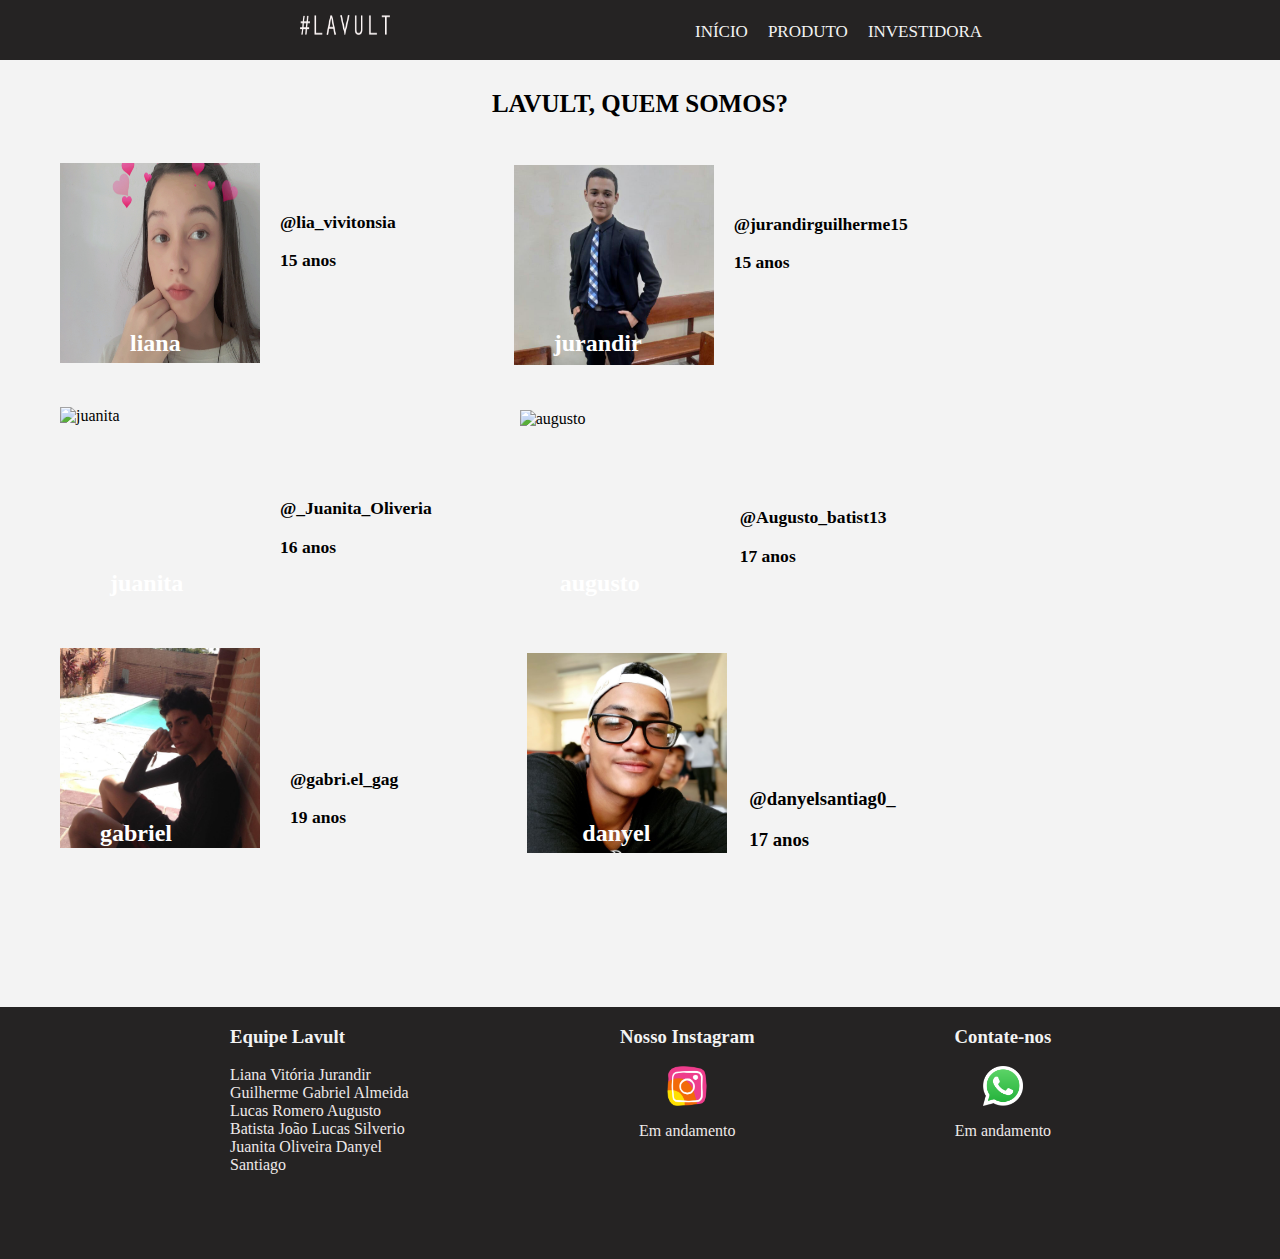
==== info.html @ 9cd274fb "fiz outras coisitas" ====
<!DOCTYPE html>
<html>
	<head>
		<meta charset="utf-8">
		<title>Lavult - Info</title>
		<link rel="shortcut icon" href="img/lavult.png">
		<link rel="stylesheet" type="text/css" href="css/cssinfo.css">
	</head>
	<body>
		<main>
			<header class="menu-principal">
				<div class="lider">
					<div class="logo">
						
					  <img src="img/logo2.png" width="90" height="20" />
				    </div>
				    <div class="opções">
				    	<ul>
				    		<li><a href="index.html" target="_blank" style="cursor: pointer;">Início</a></li>
				    		<li><a href="produto.html">Produto</a></li>
				    		<li><a href="Investidora.html">Investidora</a></li>
				    	</ul>
				    	
				    </div>
				</div>
		    </header>		
		
		</main>
		<section>

		<div class="zoom">
			    <center><h1> LAVULT, QUEM SOMOS?</h1></center>
			    <img src="img/liana.jpg" class="img-responsive" height="200px" width="200px" alt="liana">
			    </div>
		<div class="ul">
			<ul> 
			<li>
			<div class="text">
			    <h2>liana</h2>
			</div>
			    
			<div class="info"> 
			    <h3>@lia_vivitonsia</h3>
			    <h3>15 anos</h3>
			</div>
			</li>
			<li>
			<div class="ul10">
			<div class="zoom">
				<img src="img/Jurandir.jpg" class="img-responsive" height="200px" width="200px" alt="jurandir">
			</div>
		     </div>
				<div class="text2">
				    <h2>jurandir</h2>
				</div>   
				<div class="info2"> 
				    <h3>@jurandirguilherme15</h3>
				    <h3>15 anos</h3>
				</div>
			</li>
			</ul>
	    </div>
	    <div class="ul2">
		    
			    <div class="zoom">
			    	<img src="img/juanita.jpg" height="200px" width="200px" alt="juanita">
			    </div>
			 <ul>
		       <li>
		       	<div class="text3">
			    <h2>juanita</h2>
			</div>
			<div class="info3"> 
			    <h3>@_Juanita_Oliveria</h3>
			    <h3>16 anos</h3>
			</div>
			   </li>
			   <li>
			   	<div class="ul3">
					   	<div class="zoom">
						<img src="img/Augusto.jpg" class="img-responsive" height="200px" width="200px" alt="augusto">
					    </div>
						<div class="text4">
						    <h2>augusto</h2>
						</div>   
						<div class="info4"> 
						    <h3>@Augusto_batist13</h3>
						    <h3>17 anos</h3>
						</div>
			         </div>
			        </li>
			    </ul>
			</div>

	    </div>
	    <div class="ul4">
		    <div class="zoom">
		    <img src="img/gabriel.jpg" height="200px" width="200px" alt="juanita">
		    </div>
		 <ul>
		 <li>
		 <li>
		     <div class="text5">
			 <h2>gabriel</h2>
			  </div>
			 <div class="info5"> 
			 <h3>@gabri.el_gag</h3>
			 <h3>19 anos</h3>
			</div>
		 </li>
		 <li>
			 <div class="ul6">
				<div class="zoom">
			     <img src="img/daniel.jpg" class="img-responsive" height="200px" width="200px" alt="augusto">
			    </div>	
			    <div class="text6">
				 <h2>danyel</h2>
				</div>   
				<div class="info6"> 
				 <h3>@danyelsantiag0_</h3>
				<h3>17 anos</h3>
			</div>
			</div>
		 </li>
		 </ul>
	    </div>
	    </section>
	    <footer>
			<div id="footer">
				 <div class="foo1">
					<h3>
					Equipe Lavult	
					</h3>
					<p> Liana Vitória Jurandir Guilherme Gabriel Almeida 
					Lucas Romero Augusto Batista João Lucas Silverio Juanita Oliveira Danyel Santiago</p>

				 </div>
				 <div class="foo2">
				 	<center>
					<h3>
						Nosso Instagram
					</h3>
					<img src="img/insta.png" width="40px" height="40px" alt="instagram">
					<p>Em andamento</p>
					</center>
	
				 </div>
				 <div class="foo3">
				 	<CENTER>
					<h3> Contate-nos
					</h3>
					<img src="img/what.png " width="40px" height="40px" alt="whats"> 
					<p>Em andamento</p>
					</CENTER>
	
				 </div>
			</div>
		</footer>
	
		

	 </body>

	</html>
---- css/cssinfo.css ----
body{
	width: 100%;
	height: 100%;
	margin: 0px;
	overflow-x: hidden; 
	font-family: Orator std;
	position: absolute;
	background-color: #f3f3f3;

}
ul li a{
	color: #f3f3f3;
}
body img {
	display: block;
}

.menu-principal {
	
	background-color: #252323;
	height: 60px;
	width: 100%;
}

main {
	margin: 0 auto;
	position: relative;
}
.logo {
padding: 15px;
padding-left: 300px;
width: 20%;
 float:left ;
 display: block;
}
.opções ul li{
	margin-left: 20px;
	display: inline-block;
	float:left;

}
.opções {
	width: 50%;
	float: right;
	text-transform: uppercase;
		font-size: 17px;
		padding: 5px;
}
.opções ul li a {
	text-decoration: none;
}
.opções ul li a:hover {
	text-decoration: underline;
}
h1 {
	font-size: 25px;
}
.zoom {
	overflow: hidden;
	height: 60px;
	width: 100%;
}
h1 {
	padding: 13px;
}
.zoom img {
	position: absolute;
	padding: 15px;
    padding-left: 60px;
     float:left ;
      display: block
	float: left;
	max-width: 100%;
	-moz-transition: all 0.3s;
	-webkit-transition: all 0.3s
	transition: all 0.3s;
}
.zoom:hover img {
 -moz-transform: scale(1.1);
 -webkit-transform: scale(1.1);
 transform: scale(1.1);
}
 .ul  ul li {
	display: inline-block;
	float: left;
}
.text {
	position: absolute;
	color: #ffffff;
	height: 60px;
	width: 100%;
	padding-left: 90px;
	top:310px;
}
.info {
	padding: 58px;
	font-size: 15px;
	float: left;
	padding-left: 240px;


}
.text2 {
	position: absolute;
	color: #ffffff;
	height: 60px;
	width: 100%;
	padding-left: 100px;
	top:310px;

}
.info2 {
	padding: 0px;
	font-size: 15px;
	float: left;
	padding-left: 280px;


}
.ul10 img {
top: 150px;
}
.ul2 img {
	padding: 60px;
}
.ul2 ul li {
	display: inline-block;
	float: left;
}
.text3 {
	position: absolute;
	color: #ffffff;
	height: 60px;
	width: 100%;
	padding-left: 70px;
	top:550px;
}
.info3{
	padding: 58px;
	font-size: 15px;
	float: left;
	padding-left: 240px;


}
.ul3 img {
	top:350px;
	padding-left: 30px;



}
.text4{
	position: absolute;
	color: #ffffff;
	height: 60px;
	width: 100%;
	padding-left: 70px;
	top:550px;
}
.info4{
	padding: 7px;
	font-size: 15px;
	float: left;
	padding-left: 250px;
}
.ul4 ul li {
	display: inline-block;
}
.ul5 img {
	top:640px;
	padding-left: 20px;
}
.text5 {
position: absolute;
	color: #ffffff;
	height: 60px;
	width: 100%;
	padding-left: 60px;
	top:800px;
}
.info5 { 
	
	font-size: 15px;
	float: left;
	padding-left: 250px;

}
.text6 {
position: absolute;
	color: #ffffff;
	height: 60px;
	width: 100%;
	padding-left: 180px;
	top:800px;
}
.info6{ 
padding: -100px;
padding-left: 347px;

}
.ul6 img {
	top: 638px;
	padding-left: 125px;
}
.foo1{ width: 190px;
	height: 190px;
}

footer h3 {
	color: #f3f3f3;
}
footer p {
color: #EEE9E9
}
#footer{
	background-color: #252323;
    height: 252px;
    width: 100%;
    top: 1007px;
    position: absolute;
}
.foo1 {
float: left;
position: relative;
padding-right: 200px;	
padding-left: 230px;

}
.foo2 {
	float: left;
	padding-right: 200px;


}

.foo3{
	float: left;
	padding-right: 200px;
}
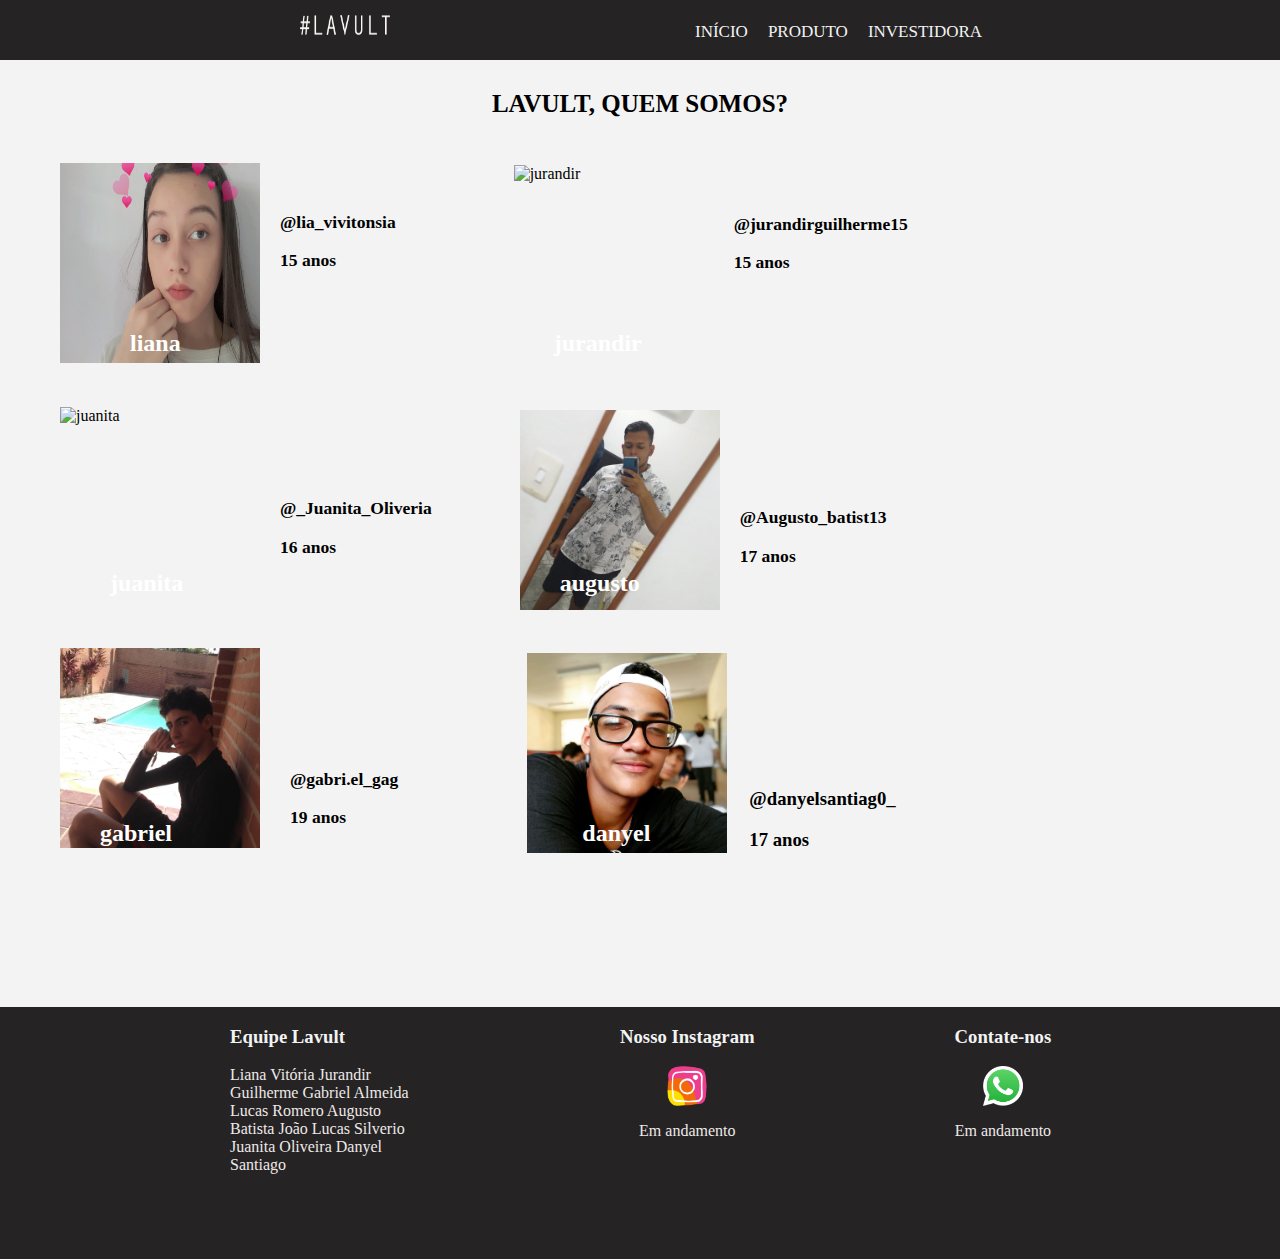
==== commit 998ceb8e: "Correção de Bug. Imagens que não carrega resolvido." ====
--- a/info.html
+++ b/info.html
@@ -16,7 +16,7 @@
 				    </div>
 				    <div class="opções">
 				    	<ul>
-				    		<li><a href="index.html" target="_blank" style="cursor: pointer;">Início</a></li>
+				    		<li><a href="index.html">Início</a></li>
 				    		<li><a href="produto.html">Produto</a></li>
 				    		<li><a href="Investidora.html">Investidora</a></li>
 				    	</ul>
@@ -26,8 +26,7 @@
 		    </header>		
 		
 		</main>
-		<section>
-
+		<section class="imagens">
 		<div class="zoom">
 			    <center><h1> LAVULT, QUEM SOMOS?</h1></center>
 			    <img src="img/liana.jpg" class="img-responsive" height="200px" width="200px" alt="liana">
@@ -47,7 +46,7 @@
 			<li>
 			<div class="ul10">
 			<div class="zoom">
-				<img src="img/Jurandir.jpg" class="img-responsive" height="200px" width="200px" alt="jurandir">
+				<img src="img/jurandir.jpg" class="img-responsive" height="200px" width="200px" alt="jurandir">
 			</div>
 		     </div>
 				<div class="text2">
@@ -78,7 +77,7 @@
 			   <li>
 			   	<div class="ul3">
 					   	<div class="zoom">
-						<img src="img/Augusto.jpg" class="img-responsive" height="200px" width="200px" alt="augusto">
+						<img src="img/augusto.jpg" class="img-responsive" height="200px" width="200px" alt="augusto">
 					    </div>
 						<div class="text4">
 						    <h2>augusto</h2>
@@ -156,9 +155,6 @@
 				 </div>
 			</div>
 		</footer>
-	
-		
-
 	 </body>
 
 	</html>--- a/css/cssinfo.css
+++ b/css/cssinfo.css
@@ -67,9 +67,8 @@
 	position: absolute;
 	padding: 15px;
     padding-left: 60px;
-     float:left ;
-      display: block
-	float: left;
+    float:left ;
+    display: block;
 	max-width: 100%;
 	-moz-transition: all 0.3s;
 	-webkit-transition: all 0.3s
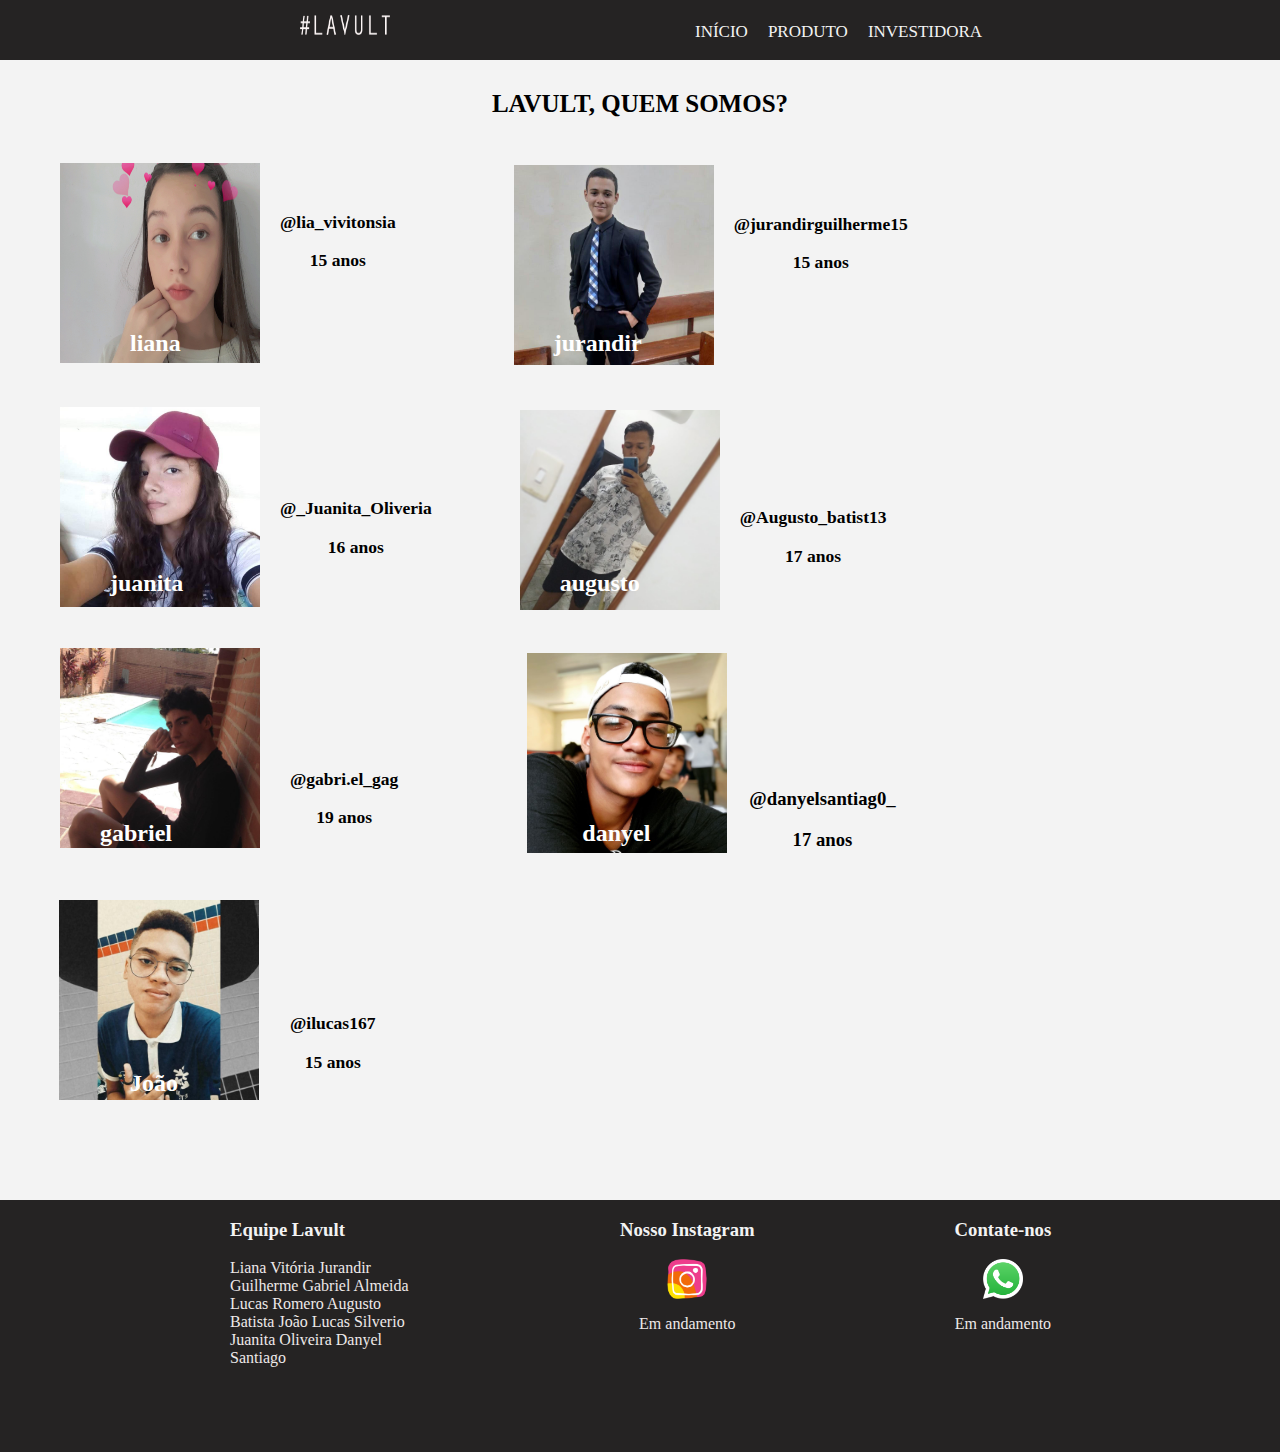
==== commit a6c2278b: "joao foi adicionado" ====
--- a/info.html
+++ b/info.html
@@ -37,11 +37,12 @@
 			<div class="text">
 			    <h2>liana</h2>
 			</div>
-			    
+			 <center>  
 			<div class="info"> 
 			    <h3>@lia_vivitonsia</h3>
 			    <h3>15 anos</h3>
 			</div>
+		</center>
 			</li>
 			<li>
 			<div class="ul10">
@@ -52,10 +53,12 @@
 				<div class="text2">
 				    <h2>jurandir</h2>
 				</div>   
+				<Center>
 				<div class="info2"> 
 				    <h3>@jurandirguilherme15</h3>
 				    <h3>15 anos</h3>
 				</div>
+			</Center>
 			</li>
 			</ul>
 	    </div>
@@ -69,10 +72,12 @@
 		       	<div class="text3">
 			    <h2>juanita</h2>
 			</div>
+			<center>
 			<div class="info3"> 
 			    <h3>@_Juanita_Oliveria</h3>
 			    <h3>16 anos</h3>
 			</div>
+		</center>
 			   </li>
 			   <li>
 			   	<div class="ul3">
@@ -81,11 +86,13 @@
 					    </div>
 						<div class="text4">
 						    <h2>augusto</h2>
-						</div>   
+						</div> 
+						<CENTER>
 						<div class="info4"> 
 						    <h3>@Augusto_batist13</h3>
 						    <h3>17 anos</h3>
 						</div>
+						</CENTER>  
 			         </div>
 			        </li>
 			    </ul>
@@ -102,10 +109,12 @@
 		     <div class="text5">
 			 <h2>gabriel</h2>
 			  </div>
+			  <CENTER>
 			 <div class="info5"> 
 			 <h3>@gabri.el_gag</h3>
 			 <h3>19 anos</h3>
 			</div>
+			</CENTER>
 		 </li>
 		 <li>
 			 <div class="ul6">
@@ -114,15 +123,36 @@
 			    </div>	
 			    <div class="text6">
 				 <h2>danyel</h2>
-				</div>   
+				</div> 
+				<center>  
 				<div class="info6"> 
 				 <h3>@danyelsantiag0_</h3>
 				<h3>17 anos</h3>
+				</center>
 			</div>
 			</div>
 		 </li>
 		 </ul>
+		 <div class="ul7">
+		 <ul>
+		 <li>
+			<div class="zoom">
+			    	<img src="img/joao.jpg" height="200px" width="200px" alt="juanita">
+			    </div>
+			 <ul>
+		       <li>
+		       	<div class="text8">
+			    <h2>João</h2>
+			</div>
+			<center>
+			<div class="info8"> 
+			    <h3>@ilucas167</h3>
+			    <h3>15 anos</h3>
+			</div>
+		</center>
 	    </div>
+	    </li>
+	    </ul>
 	    </section>
 	    <footer>
 			<div id="footer">
@@ -155,6 +185,7 @@
 				 </div>
 			</div>
 		</footer>
+	    
 	 </body>
 
 	</html>--- a/css/cssinfo.css
+++ b/css/cssinfo.css
@@ -202,6 +202,31 @@
 	top: 638px;
 	padding-left: 125px;
 }
+.ul7 ul li
+{
+	display: inline-block;
+
+}
+.ul7 img {
+float: left;
+	padding-left: 19px;
+}
+.text8 {
+	position: absolute;
+	color: #ffffff;
+	height: 60px;
+	width: 100%;
+	padding-left: 50px;
+	top:1050px;
+
+}
+.info8 {
+	padding: 50px;
+	font-size: 15px;
+	float: left;
+	padding-left: 210px;
+
+}
 .foo1{ width: 190px;
 	height: 190px;
 }
@@ -216,7 +241,7 @@
 	background-color: #252323;
     height: 252px;
     width: 100%;
-    top: 1007px;
+    top: 1200px;
     position: absolute;
 }
 .foo1 {
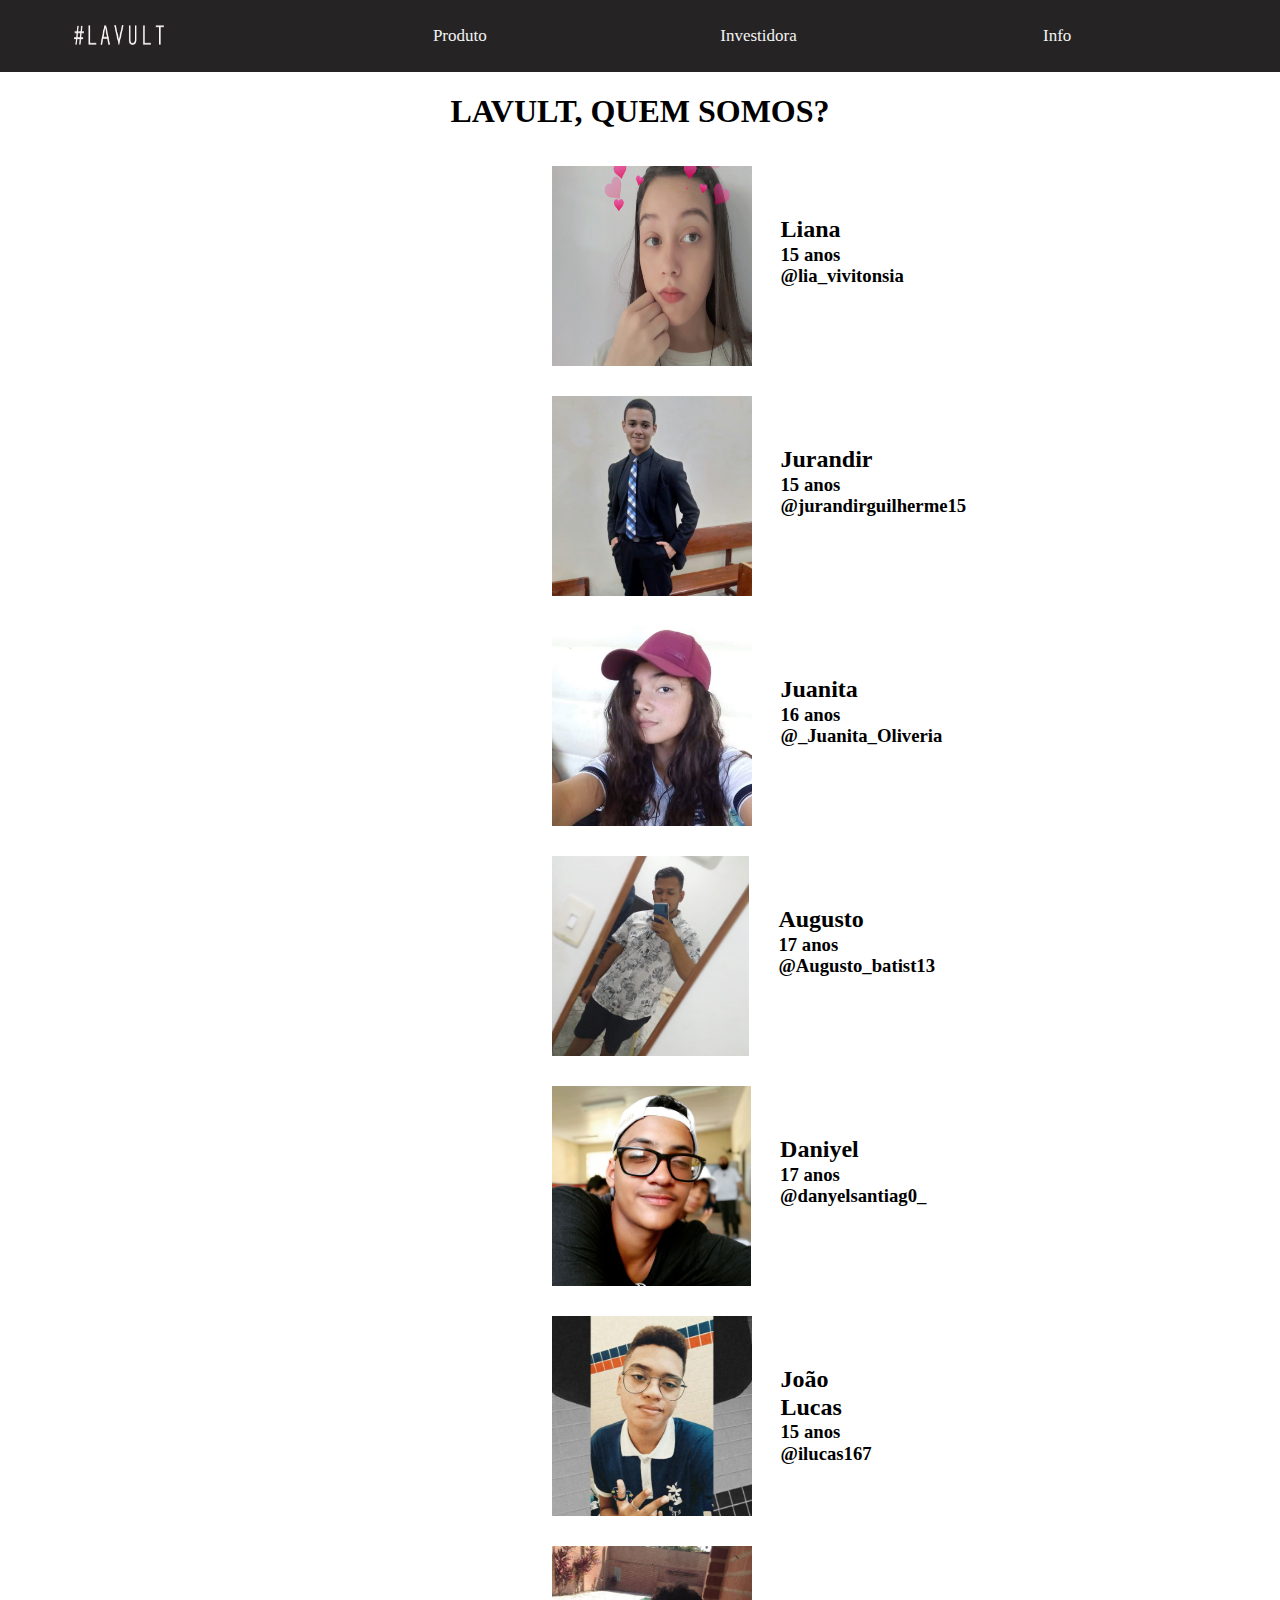
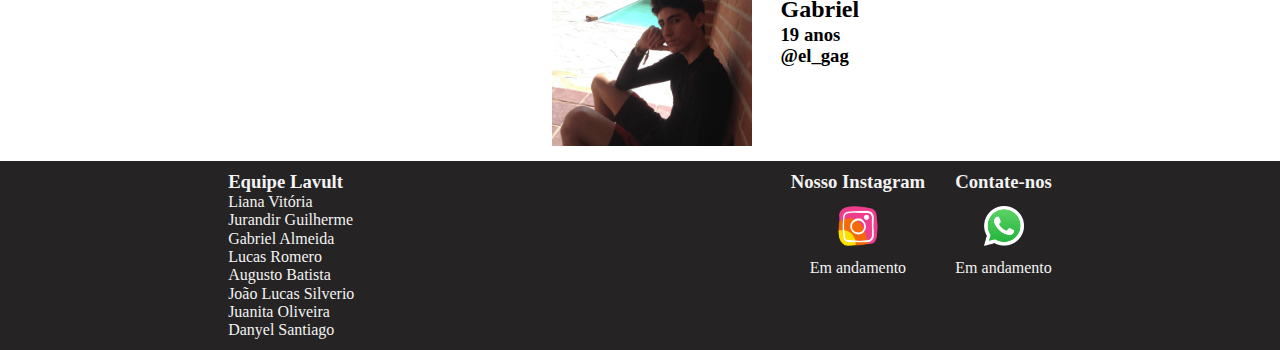
==== commit d4a20f01: "Re-criação do css, Adapitação para responcive" ====
--- a/info.html
+++ b/info.html
@@ -4,188 +4,120 @@
 		<meta charset="utf-8">
 		<title>Lavult - Info</title>
 		<link rel="shortcut icon" href="img/lavult.png">
-		<link rel="stylesheet" type="text/css" href="css/cssinfo.css">
+		<link rel="stylesheet" type="text/css" href="css/css.css">
+		<link rel="stylesheet" href="css/normalize.css">
 	</head>
 	<body>
 		<main>
-			<header class="menu-principal">
-				<div class="lider">
-					<div class="logo">
-						
-					  <img src="img/logo2.png" width="90" height="20" />
-				    </div>
-				    <div class="opções">
-				    	<ul>
-				    		<li><a href="index.html">Início</a></li>
-				    		<li><a href="produto.html">Produto</a></li>
-				    		<li><a href="Investidora.html">Investidora</a></li>
-				    	</ul>
-				    	
-				    </div>
-				</div>
-		    </header>		
-		
+				<header class="menu-principal">
+					<div class="lider">
+						<div class="opções">
+							<nav>
+								<a href="/index.html" class="logo">
+									<img src="img/logo2.png" width="90" height="20"/></a></li>
+								</a>
+							<ul>
+								<li><a href="produto.html">Produto</a></li>
+								<li><a href="Investidora.html">Investidora</a></li>
+								<li><a href="info.html">Info</a></li>
+							</ul>
+							</nav>
+						</div>
+					</div>
+				</header>		
 		</main>
+		<center>
+		<h1> LAVULT, QUEM SOMOS?</h1>
+		</center>
 		<section class="imagens">
 		<div class="zoom">
-			    <center><h1> LAVULT, QUEM SOMOS?</h1></center>
 			    <img src="img/liana.jpg" class="img-responsive" height="200px" width="200px" alt="liana">
-			    </div>
-		<div class="ul">
-			<ul> 
-			<li>
-			<div class="text">
-			    <h2>liana</h2>
+				<div class="text">
+					<h2>Liana</h2>
+					<h3>15 anos</h3>
+					<h3>@lia_vivitonsia</h3>
+				</div>
 			</div>
-			 <center>  
-			<div class="info"> 
-			    <h3>@lia_vivitonsia</h3>
-			    <h3>15 anos</h3>
-			</div>
-		</center>
-			</li>
-			<li>
-			<div class="ul10">
 			<div class="zoom">
 				<img src="img/jurandir.jpg" class="img-responsive" height="200px" width="200px" alt="jurandir">
+				<div class="text">
+					<h2>Jurandir</h2>
+					<h3>15 anos</h3>
+					<h3>@jurandirguilherme15</h3>
+				</div>
 			</div>
-		     </div>
-				<div class="text2">
-				    <h2>jurandir</h2>
-				</div>   
-				<Center>
-				<div class="info2"> 
-				    <h3>@jurandirguilherme15</h3>
-				    <h3>15 anos</h3>
+			<div class="zoom">
+				<img src="img/juanita.jpg" class="img-responsive" height="200px" width="200px" alt="jurandir">
+				<div class="text">
+					<h2>Juanita</h2>
+					<h3>16 anos</h3>
+					<h3>@_Juanita_Oliveria</h3>
 				</div>
-			</Center>
-			</li>
-			</ul>
-	    </div>
-	    <div class="ul2">
-		    
-			    <div class="zoom">
-			    	<img src="img/juanita.jpg" height="200px" width="200px" alt="juanita">
-			    </div>
-			 <ul>
-		       <li>
-		       	<div class="text3">
-			    <h2>juanita</h2>
 			</div>
-			<center>
-			<div class="info3"> 
-			    <h3>@_Juanita_Oliveria</h3>
-			    <h3>16 anos</h3>
+			<div class="zoom">
+				<img src="img/augusto.jpg" class="img-responsive" height="200px" width="200px" alt="jurandir">
+				<div class="text">
+					<h2>Augusto</h2>
+					<h3>17 anos</h3>
+					<h3>@Augusto_batist13</h3>
+				</div>
 			</div>
-		</center>
-			   </li>
-			   <li>
-			   	<div class="ul3">
-					   	<div class="zoom">
-						<img src="img/augusto.jpg" class="img-responsive" height="200px" width="200px" alt="augusto">
-					    </div>
-						<div class="text4">
-						    <h2>augusto</h2>
-						</div> 
-						<CENTER>
-						<div class="info4"> 
-						    <h3>@Augusto_batist13</h3>
-						    <h3>17 anos</h3>
-						</div>
-						</CENTER>  
-			         </div>
-			        </li>
-			    </ul>
+			<div class="zoom">
+				<img src="img/daniel.jpg" class="img-responsive" height="200px" width="200px" alt="jurandir">
+				<div class="text">
+					<h2>Daniyel</h2>
+					<h3>17 anos</h3>
+					<h3>@danyelsantiag0_</h3>
+				</div>
 			</div>
+			<div class="zoom">
+				<img src="img/joao.jpg" class="img-responsive" height="200px" width="200px" alt="jurandir">
+				<div class="text">
+					<h2>João Lucas</h2>
+					<h3>15 anos</h3>
+					<h3>@ilucas167</h3>
+				</div>
+			</div>
+			<div class="zoom">
+				<img src="img/gabriel.jpg" class="img-responsive" height="200px" width="200px" alt="jurandir">
+				<div class="text">
+					<h2>Gabriel</h2>
+					<h3>19 anos</h3>
+					<h3>@el_gag</h3>
+				</div>
+			</div>
+	    </section>
+		<footer class="creditos">
+			<div class="Equipe">
+			   <h3>
+			   Equipe Lavult	
+			   </h3>
+			   <p>Liana Vitória</p> 
+			   <p>Jurandir Guilherme</p>	 
+			   <p>Gabriel Almeida</p>
+			   <p>Lucas Romero</p>
+			   <p>Augusto Batista</p>
+			   <p>João Lucas Silverio</p>
+			   <p>Juanita Oliveira</p>
+			   <p>Danyel Santiago</p>
 
-	    </div>
-	    <div class="ul4">
-		    <div class="zoom">
-		    <img src="img/gabriel.jpg" height="200px" width="200px" alt="juanita">
-		    </div>
-		 <ul>
-		 <li>
-		 <li>
-		     <div class="text5">
-			 <h2>gabriel</h2>
-			  </div>
-			  <CENTER>
-			 <div class="info5"> 
-			 <h3>@gabri.el_gag</h3>
-			 <h3>19 anos</h3>
 			</div>
-			</CENTER>
-		 </li>
-		 <li>
-			 <div class="ul6">
-				<div class="zoom">
-			     <img src="img/daniel.jpg" class="img-responsive" height="200px" width="200px" alt="augusto">
-			    </div>	
-			    <div class="text6">
-				 <h2>danyel</h2>
-				</div> 
-				<center>  
-				<div class="info6"> 
-				 <h3>@danyelsantiag0_</h3>
-				<h3>17 anos</h3>
-				</center>
+			<div class="social">
+			<div class="instagram">
+			   <h3>
+				   Nosso Instagram
+			   </h3>
+			   <img src="img/insta.png" width="40px" height="40px" alt="instagram">
+			   <p>Em andamento</p>
 			</div>
-			</div>
-		 </li>
-		 </ul>
-		 <div class="ul7">
-		 <ul>
-		 <li>
-			<div class="zoom">
-			    	<img src="img/joao.jpg" height="200px" width="200px" alt="juanita">
-			    </div>
-			 <ul>
-		       <li>
-		       	<div class="text8">
-			    <h2>João</h2>
-			</div>
-			<center>
-			<div class="info8"> 
-			    <h3>@ilucas167</h3>
-			    <h3>15 anos</h3>
-			</div>
-		</center>
-	    </div>
-	    </li>
-	    </ul>
-	    </section>
-	    <footer>
-			<div id="footer">
-				 <div class="foo1">
-					<h3>
-					Equipe Lavult	
-					</h3>
-					<p> Liana Vitória Jurandir Guilherme Gabriel Almeida 
-					Lucas Romero Augusto Batista João Lucas Silverio Juanita Oliveira Danyel Santiago</p>
-
-				 </div>
-				 <div class="foo2">
-				 	<center>
-					<h3>
-						Nosso Instagram
-					</h3>
-					<img src="img/insta.png" width="40px" height="40px" alt="instagram">
-					<p>Em andamento</p>
-					</center>
-	
-				 </div>
-				 <div class="foo3">
-				 	<CENTER>
-					<h3> Contate-nos
-					</h3>
-					<img src="img/what.png " width="40px" height="40px" alt="whats"> 
-					<p>Em andamento</p>
-					</CENTER>
-	
-				 </div>
-			</div>
-		</footer>
-	    
+			<div class="whatsapp">
+			   <h3> Contate-nos
+			   </h3>
+			   <img src="img/what.png " width="40px" height="40px" alt="whats"> 
+			   <p>Em andamento</p>
+		   </div>
+	   </div>
+   </footer>
 	 </body>
 
 	</html>--- a/css/css.css
+++ b/css/css.css
@@ -0,0 +1,239 @@
+/*
+Geral
+*/
+body{
+    font-family: Orator std;
+}
+h1,h2,h3{
+    margin: 0;
+    font-family: Orator std;
+    font-weight: 700;
+}
+/* 
+Navegação
+*/
+nav{
+    display:flex;
+    flex-direction: column;
+    align-items: center;
+    text-decoration: none;
+    background-color: #252323;
+}
+nav > a {
+    color: #ffffff;
+    font-weight: 700;
+    font-size: 28px;
+}
+nav ul{
+    list-style: none;
+    padding: 0%;
+    display: flex;
+    flex-direction: column;
+    align-items: center;
+    width: 100%;
+}
+nav ul li{
+    text-align: center;
+    width: 100%;
+}
+nav ul li a {
+    font-size: 17px;
+    display: inline-block;
+    padding:10px 0;
+    width: 100%;
+    text-decoration: none;
+    color: #f3f3f3;
+}
+button.slick-prev{
+	font-size: 0px;
+    border: none;
+    z-index: 9;
+    width: 25px;
+    height: 51px;
+    top: 35%;
+    background-color: transparent;
+    position: absolute;
+    background-image: url('../img/anterior.png');
+    left: 14%;
+    cursor: pointer;
+}
+button.slick-next{
+	font-size: 0px;
+    border: none;
+    z-index: 9;
+    width: 25px;
+    height: 51px;
+    top: 35%;
+    background-color: transparent;
+    position: absolute;
+    background-image: url('../img/proximo.png');
+    right: 14%;
+    cursor: pointer;
+}
+.slick-list{
+	width: 100%!important;
+}
+.slick-dots li button{
+	font-size: 0px;
+	border: 5px solid #ffffff;
+	width: 20px;
+    height: 20px;
+	background: transparent;
+	border-radius: 50px;
+	cursor: pointer;
+}
+.slick-dots{
+    margin: 0 auto;
+    position: absolute;
+    left: 44%;
+    top: 88%;
+}
+li.slick-active button {
+	background: #000000;
+}
+.slick-dots li{
+	padding-left: 10px;
+	display: inline-block;
+}
+#traje {
+    background-image: url("../img/slideTRA.jpg");
+    background-repeat: round;
+    flex-direction: column;
+    text-align: center;
+    padding: 19px 0px 44%;
+}
+#traje .trajeh1{
+    color: #ffffff;
+}
+.obv{
+    padding: 20px;
+    display: flex;
+    flex-direction: column;
+    align-items: center;
+    text-align: center;
+    margin-top: 30px;
+}
+.creditos{
+padding: 10px ;
+display: flex;
+flex-direction: row;
+background-color: #252323;
+color: #f3f3f3;
+justify-content: space-around;
+}
+.creditos p{
+    margin: 0;
+}
+.Equipe{
+    display: flex;
+    flex-direction: column;
+}
+
+.social {
+   display: flex;
+}
+.social h3{
+    margin-bottom: 13px;
+}
+.social p{
+    margin-top: 13px;
+}
+.social .instagram{
+    display: flex;
+    flex-direction: column;
+    align-items: center;
+    margin-right: 30px;
+}
+.social .whatsapp{
+    display: flex;
+    flex-direction: column;
+    align-items: center;
+}
+    /* 
+    MIDIA QUERY 
+    */
+    @media only screen and (max-width: 700px) {
+        .Equipe{
+            display: flex;
+            flex-direction: column;
+            font-size: 14px;
+        }
+    }
+    @media only screen and (max-width: 700px) {
+        #traje{
+        background-image: url("../img/slideTRA.jpg");
+        background-repeat: round;
+        flex-direction: column;
+        text-align: center;
+        margin-top: 30px;
+        padding: 0px 0px 44%;
+        }
+    }
+    @media only screen and (max-width: 700px) {
+        .social .instagram{
+            display: flex;
+            flex-direction: column;
+            align-items: center;
+            margin-right: 3px;
+        }
+    }
+    @media screen and (min-width: 768px) {
+        nav {
+        flex-direction: row;
+        justify-content: space-around;
+        }
+        nav ul{
+            flex-direction: row;
+            width: 70%;
+        }
+        .obv{
+            margin: 0;
+            flex-direction: row;
+            flex-wrap: wrap;
+            margin: 0 auto;
+            align-items: flex-start;
+            background-color: #F5F5F5;
+            align-items: center;
+            height: 300px;
+            padding: 80px 186px;
+        }
+        .obv div{
+            flex-grow: 1;
+            flex-basis: 150px;
+        }
+    }
+    @media screen and (min-width: 768px) {
+    .imagens{
+        flex-direction: column;
+        align-items: center;
+    }
+    }
+    /*
+    INFO
+    */
+    .zoom img {
+        padding: 15px;
+        display: flex;
+        -moz-transition: all 0.3s;
+        -webkit-transition: all 0.3s
+    }
+    .zoom:hover img {
+     -moz-transform: scale(1.1);
+     -webkit-transform: scale(1.1);
+     transform: scale(1.1);
+    }
+    .zoom {
+        display: flex;
+        width: 207px;
+    }
+    .text {
+        color: #000000;
+        height: 100px;
+        width: 100%;
+        padding-left: 14px;
+        margin: auto;
+    }
+    .imagens{
+        display: flex;
+        flex-direction: column;
+    }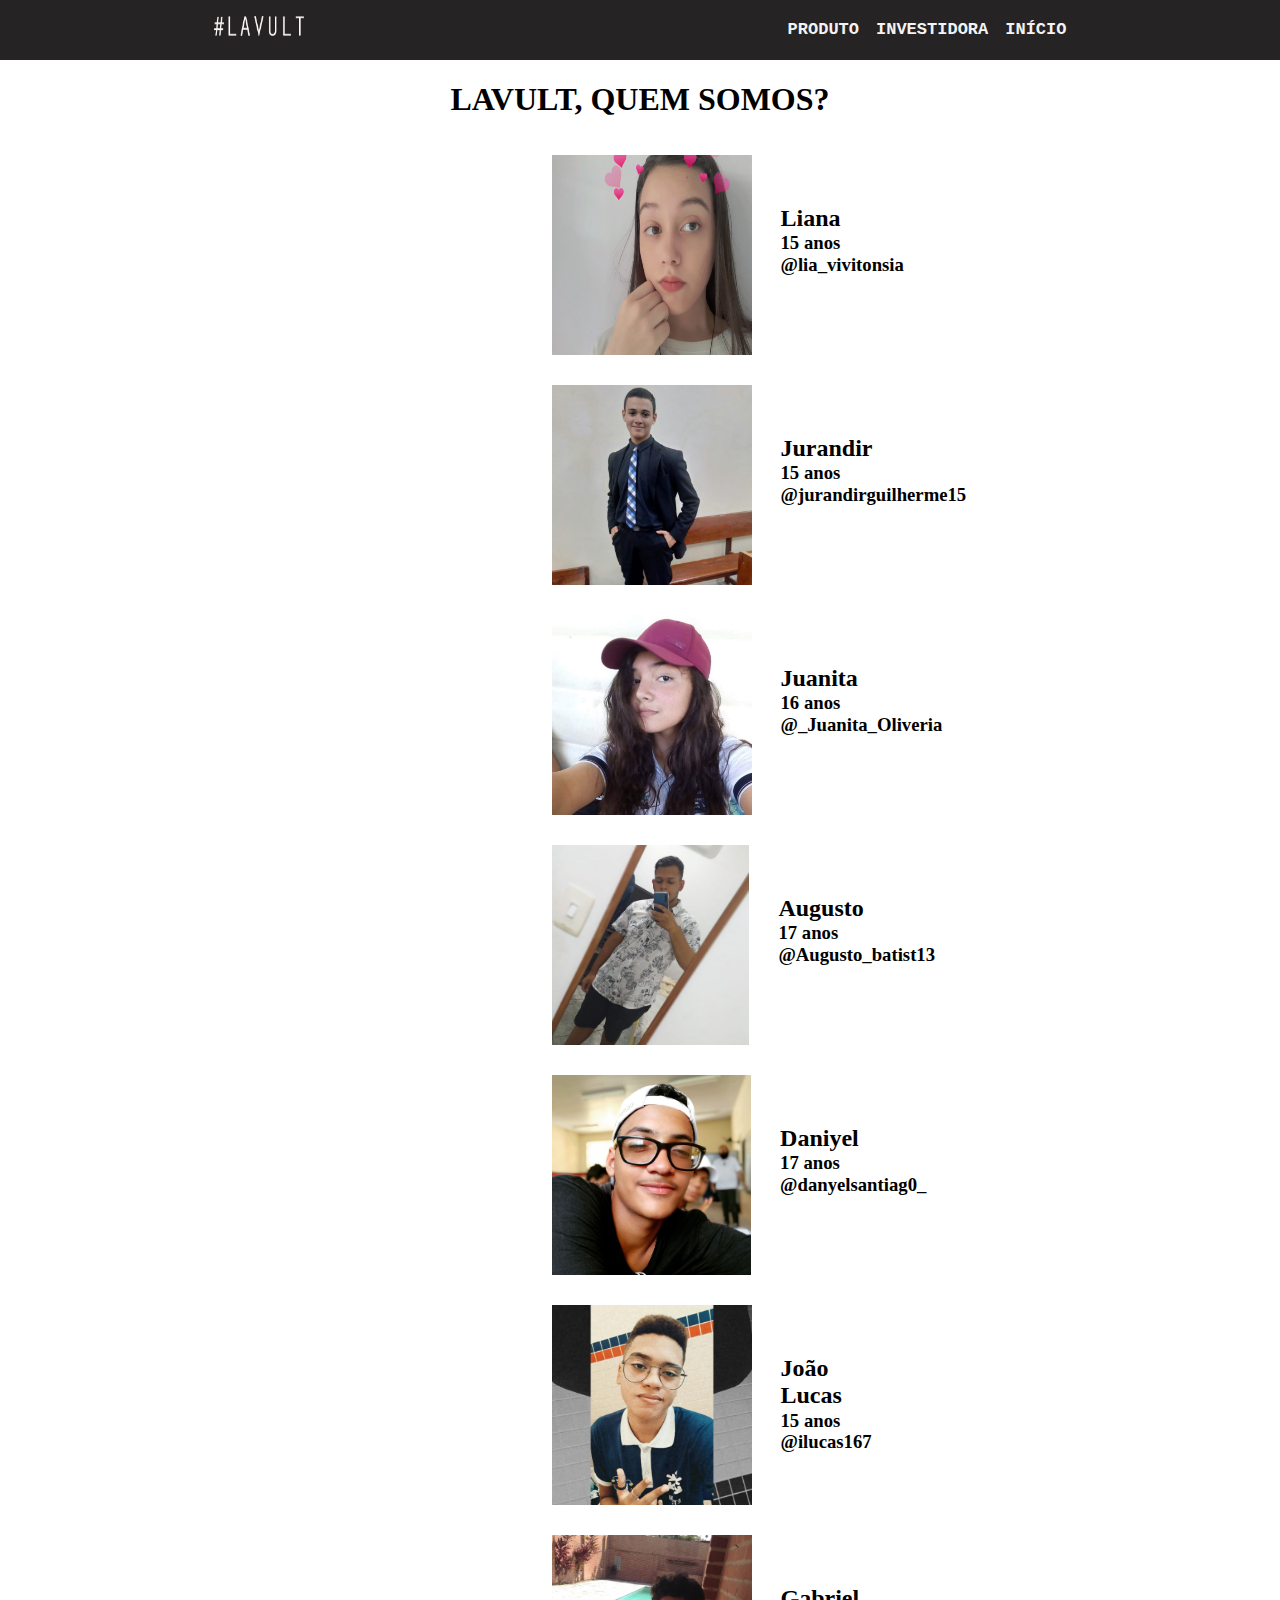
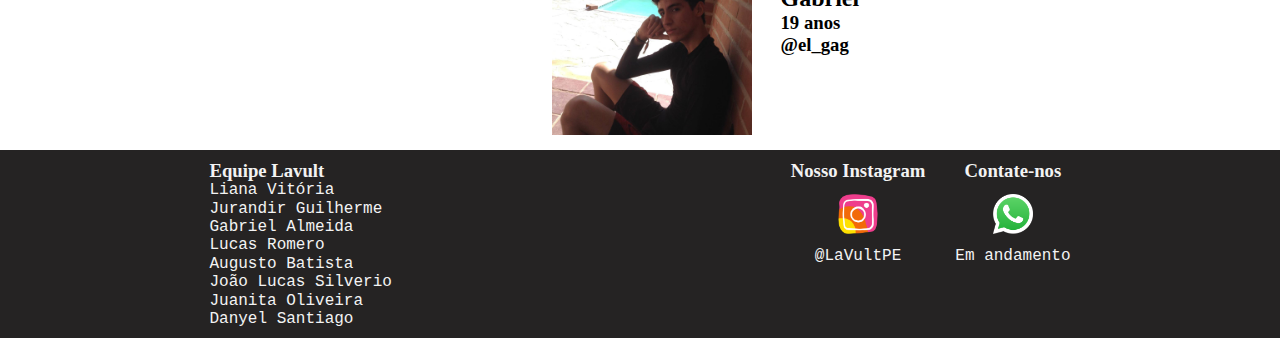
==== commit f8b085c0: "Recriação do css" ====
--- a/info.html
+++ b/info.html
@@ -6,6 +6,7 @@
 		<link rel="shortcut icon" href="img/lavult.png">
 		<link rel="stylesheet" type="text/css" href="css/css.css">
 		<link rel="stylesheet" href="css/normalize.css">
+		<meta name="viewport" content="width=device-width, initial-scale=1.0">
 	</head>
 	<body>
 		<main>
@@ -19,7 +20,7 @@
 							<ul>
 								<li><a href="produto.html">Produto</a></li>
 								<li><a href="Investidora.html">Investidora</a></li>
-								<li><a href="info.html">Info</a></li>
+								<li><a href="index.html">Início</a></li>
 							</ul>
 							</nav>
 						</div>
@@ -108,7 +109,7 @@
 				   Nosso Instagram
 			   </h3>
 			   <img src="img/insta.png" width="40px" height="40px" alt="instagram">
-			   <p>Em andamento</p>
+			   <p><a class="linkinsta" href="https://www.instagram.com/lavultpe/?hl=pt-br">@LaVultPE</a></p>
 			</div>
 			<div class="whatsapp">
 			   <h3> Contate-nos
--- a/css/css.css
+++ b/css/css.css
@@ -2,7 +2,9 @@
 Geral
 */
 body{
-    font-family: Orator std;
+   font-family: orator-std, monospace;
+   font-style: normal;
+   font-weight: 400;
 }
 h1,h2,h3{
     margin: 0;
@@ -14,35 +16,38 @@
 */
 nav{
     display:flex;
-    flex-direction: column;
-    align-items: center;
+    flex-direction: row;
     text-decoration: none;
     background-color: #252323;
-}
-nav > a {
+    justify-content: space-around;
+    height: 60px;
+}
+nav a {
     color: #ffffff;
     font-weight: 700;
-    font-size: 28px;
+    font-size: 43px;
 }
 nav ul{
     list-style: none;
-    padding: 0%;
-    display: flex;
-    flex-direction: column;
-    align-items: center;
-    width: 100%;
+    /* padding: 0%; */
+    display: flex;
+    flex-direction: row;
+    align-items: center;
+    text-transform: uppercase;
+
 }
 nav ul li{
-    text-align: center;
-    width: 100%;
+    /* text-align: center;
+    width: 100%; */
 }
 nav ul li a {
     font-size: 17px;
     display: inline-block;
-    padding:10px 0;
-    width: 100%;
+    /* padding:10px 0;
+    width: 100%; */
     text-decoration: none;
     color: #f3f3f3;
+    margin-left: 17px;
 }
 button.slick-prev{
 	font-size: 0px;
@@ -149,91 +154,130 @@
     flex-direction: column;
     align-items: center;
 }
-    /* 
-    MIDIA QUERY 
-    */
-    @media only screen and (max-width: 700px) {
-        .Equipe{
-            display: flex;
-            flex-direction: column;
-            font-size: 14px;
-        }
-    }
-    @media only screen and (max-width: 700px) {
-        #traje{
-        background-image: url("../img/slideTRA.jpg");
-        background-repeat: round;
-        flex-direction: column;
-        text-align: center;
-        margin-top: 30px;
-        padding: 0px 0px 44%;
-        }
-    }
-    @media only screen and (max-width: 700px) {
-        .social .instagram{
-            display: flex;
-            flex-direction: column;
-            align-items: center;
-            margin-right: 3px;
-        }
-    }
-    @media screen and (min-width: 768px) {
-        nav {
+.imgvmv{
+    height: 70px;
+    width: 70px;
+}
+/*
+INFO
+*/
+.zoom img {
+    padding: 15px;
+    display: flex;
+    -moz-transition: all 0.3s;
+    -webkit-transition: all 0.3s
+}
+.zoom:hover img {
+    -moz-transform: scale(1.1);
+    -webkit-transform: scale(1.1);
+    transform: scale(1.1);
+}
+.zoom {
+    display: flex;
+    width: 207px;
+}
+.text {
+    color: #000000;
+    height: 100px;
+    width: 100%;
+    padding-left: 14px;
+    margin: auto;
+}
+.imagens{
+    display: flex;
+    flex-direction: column;
+}
+.linkinsta{
+    text-decoration: none;
+    color: #f3f3f3;
+}
+/* 
+INVESTIDORES
+*/
+.investidoresh3{
+    margin: 20px;
+}
+/*
+PRODUTO
+*/
+.fonte{
+    padding: 0px 50px 0px 70px;
+}
+.txt{
+    display: flex;
+    padding: 50px;
+}
+
+/* 
+MIDIA QUERY 
+*/
+@media only screen and (max-width: 700px) {
+    .Equipe{
+        display: flex;
+        flex-direction: column;
+        font-size: 14px;
+    }
+}
+@media only screen and (max-width: 700px) {
+    #traje{
+    background-image: url("../img/slideTRA.jpg");
+    background-repeat: round;
+    flex-direction: column;
+    text-align: center;
+    margin-top: 30px;
+    padding: 0px 0px 44%;
+    }
+}
+@media only screen and (max-width: 700px) {
+    .social .instagram{
+        display: flex;
+        flex-direction: column;
+        align-items: center;
+        margin-right: 3px;
+    }
+}
+@media screen and (min-width: 768px) {
+    nav {
+    flex-direction: row;
+    justify-content: space-around;
+    }
+    nav ul{
         flex-direction: row;
-        justify-content: space-around;
-        }
-        nav ul{
-            flex-direction: row;
-            width: 70%;
-        }
-        .obv{
-            margin: 0;
-            flex-direction: row;
-            flex-wrap: wrap;
-            margin: 0 auto;
-            align-items: flex-start;
-            background-color: #F5F5F5;
-            align-items: center;
-            height: 300px;
-            padding: 80px 186px;
-        }
-        .obv div{
-            flex-grow: 1;
-            flex-basis: 150px;
-        }
-    }
-    @media screen and (min-width: 768px) {
+        /* width: 70%; */
+    }
+    .obv{
+        margin: 0;
+        flex-direction: row;
+        flex-wrap: wrap;
+        margin: 0 auto;
+        align-items: flex-start;
+        background-color: #F5F5F5;
+        align-items: center;
+        height: 300px;
+        padding: 80px 186px;
+    }
+    .obv div{
+        flex-grow: 1;
+        flex-basis: 150px;
+    }
+}
+@media screen and (min-width: 768px) {
     .imagens{
         flex-direction: column;
         align-items: center;
     }
-    }
-    /*
-    INFO
-    */
-    .zoom img {
-        padding: 15px;
+}
+@media screen and (max-width: 700px) {
+    .fonte{
+        padding: 0px 90px 0px 16px;
+    }
+    .txt{
         display: flex;
-        -moz-transition: all 0.3s;
-        -webkit-transition: all 0.3s
-    }
-    .zoom:hover img {
-     -moz-transform: scale(1.1);
-     -webkit-transform: scale(1.1);
-     transform: scale(1.1);
-    }
-    .zoom {
-        display: flex;
-        width: 207px;
-    }
-    .text {
-        color: #000000;
-        height: 100px;
+        flex-direction: column;
+        padding: 0px;
+    }
+    .maquinas img{
+        height: 400px;
         width: 100%;
-        padding-left: 14px;
-        margin: auto;
-    }
-    .imagens{
-        display: flex;
-        flex-direction: column;
-    }+    }
+}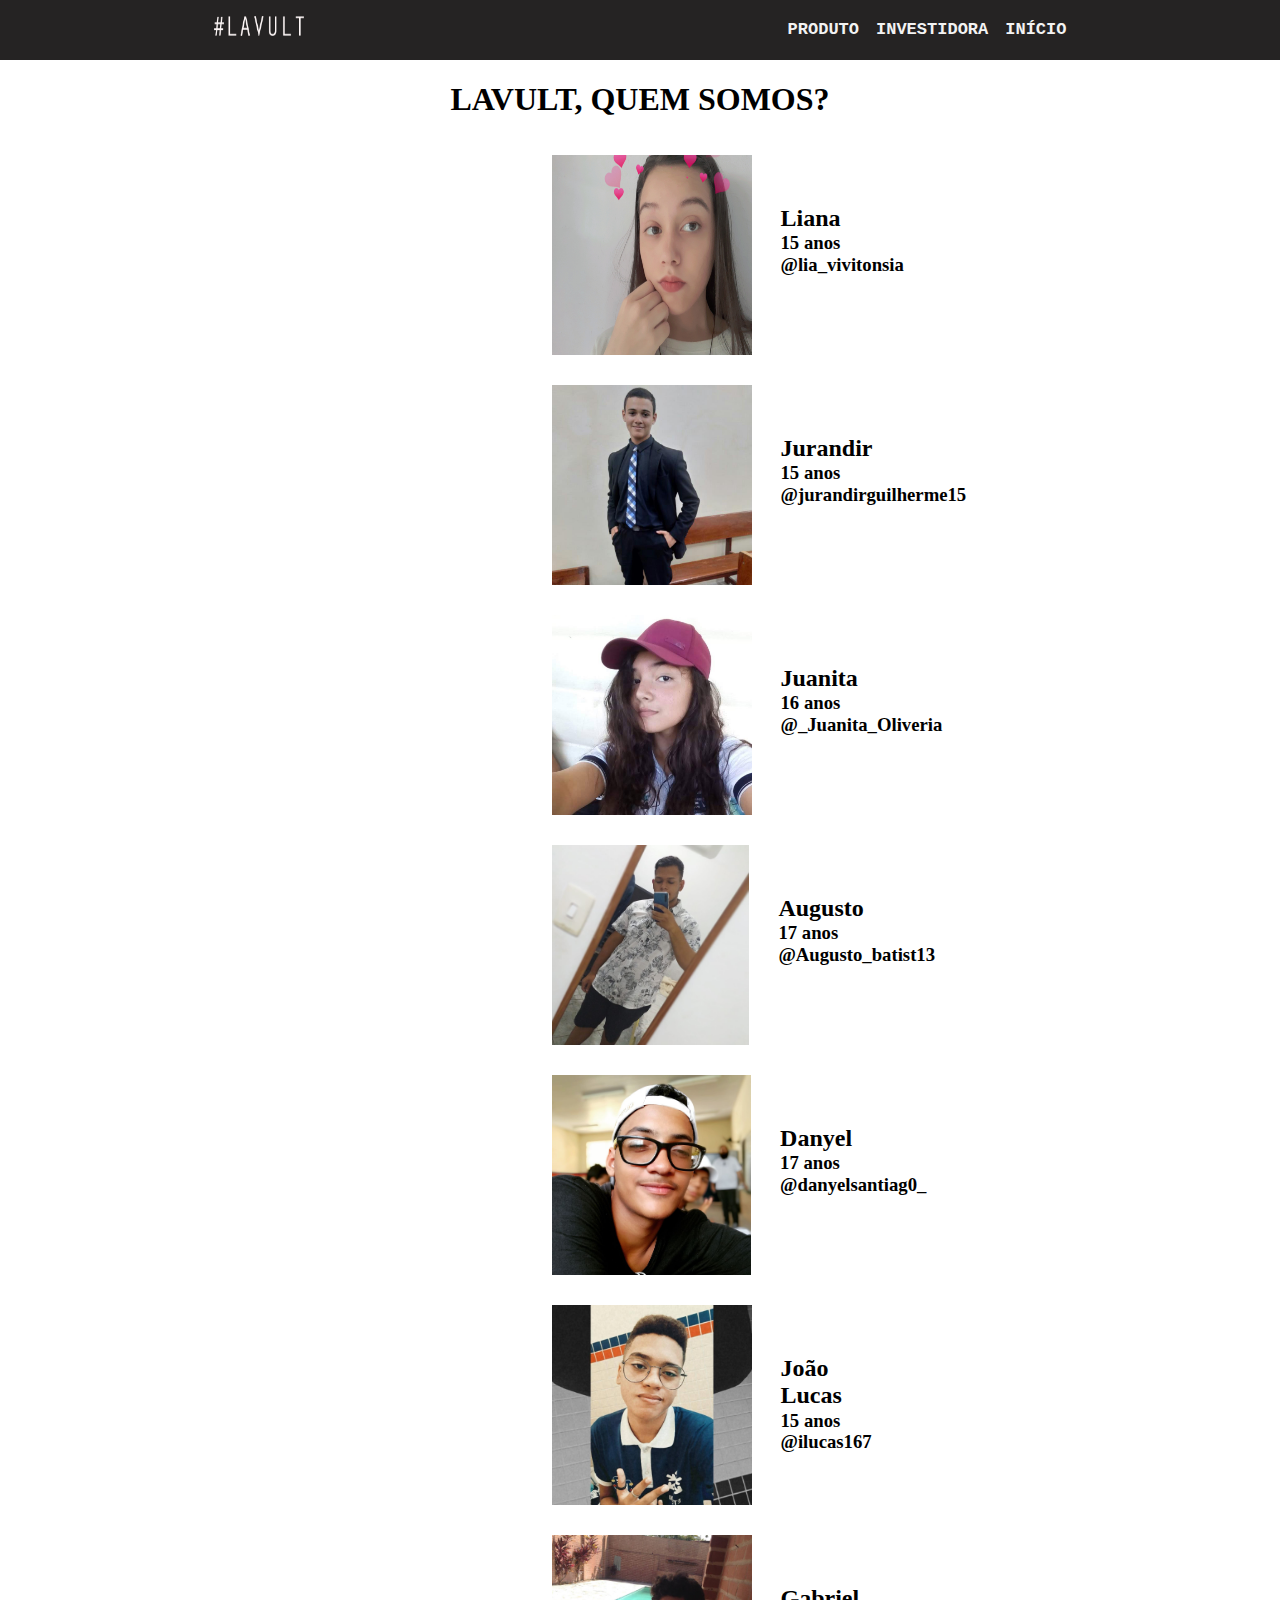
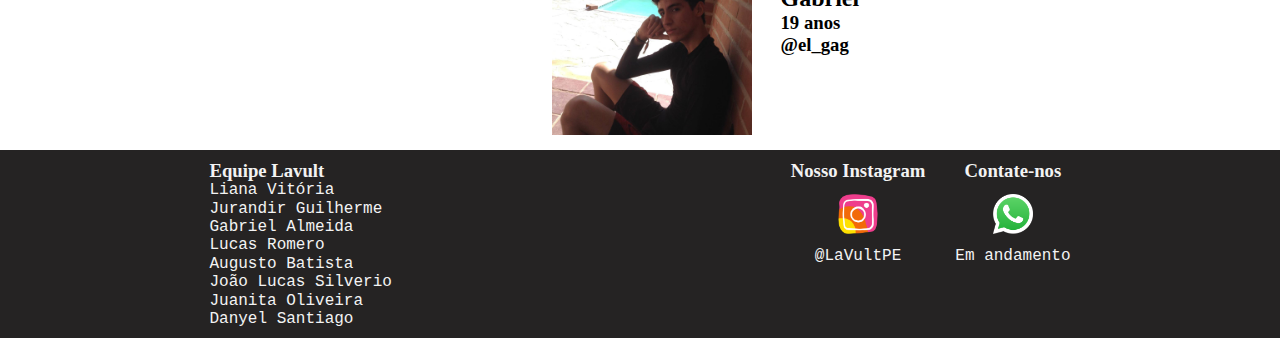
==== commit c8419afc: "Update info.html" ====
--- a/info.html
+++ b/info.html
@@ -66,7 +66,7 @@
 			<div class="zoom">
 				<img src="img/daniel.jpg" class="img-responsive" height="200px" width="200px" alt="jurandir">
 				<div class="text">
-					<h2>Daniyel</h2>
+					<h2>Danyel</h2>
 					<h3>17 anos</h3>
 					<h3>@danyelsantiag0_</h3>
 				</div>
@@ -121,4 +121,4 @@
    </footer>
 	 </body>
 
-	</html>+	</html>
